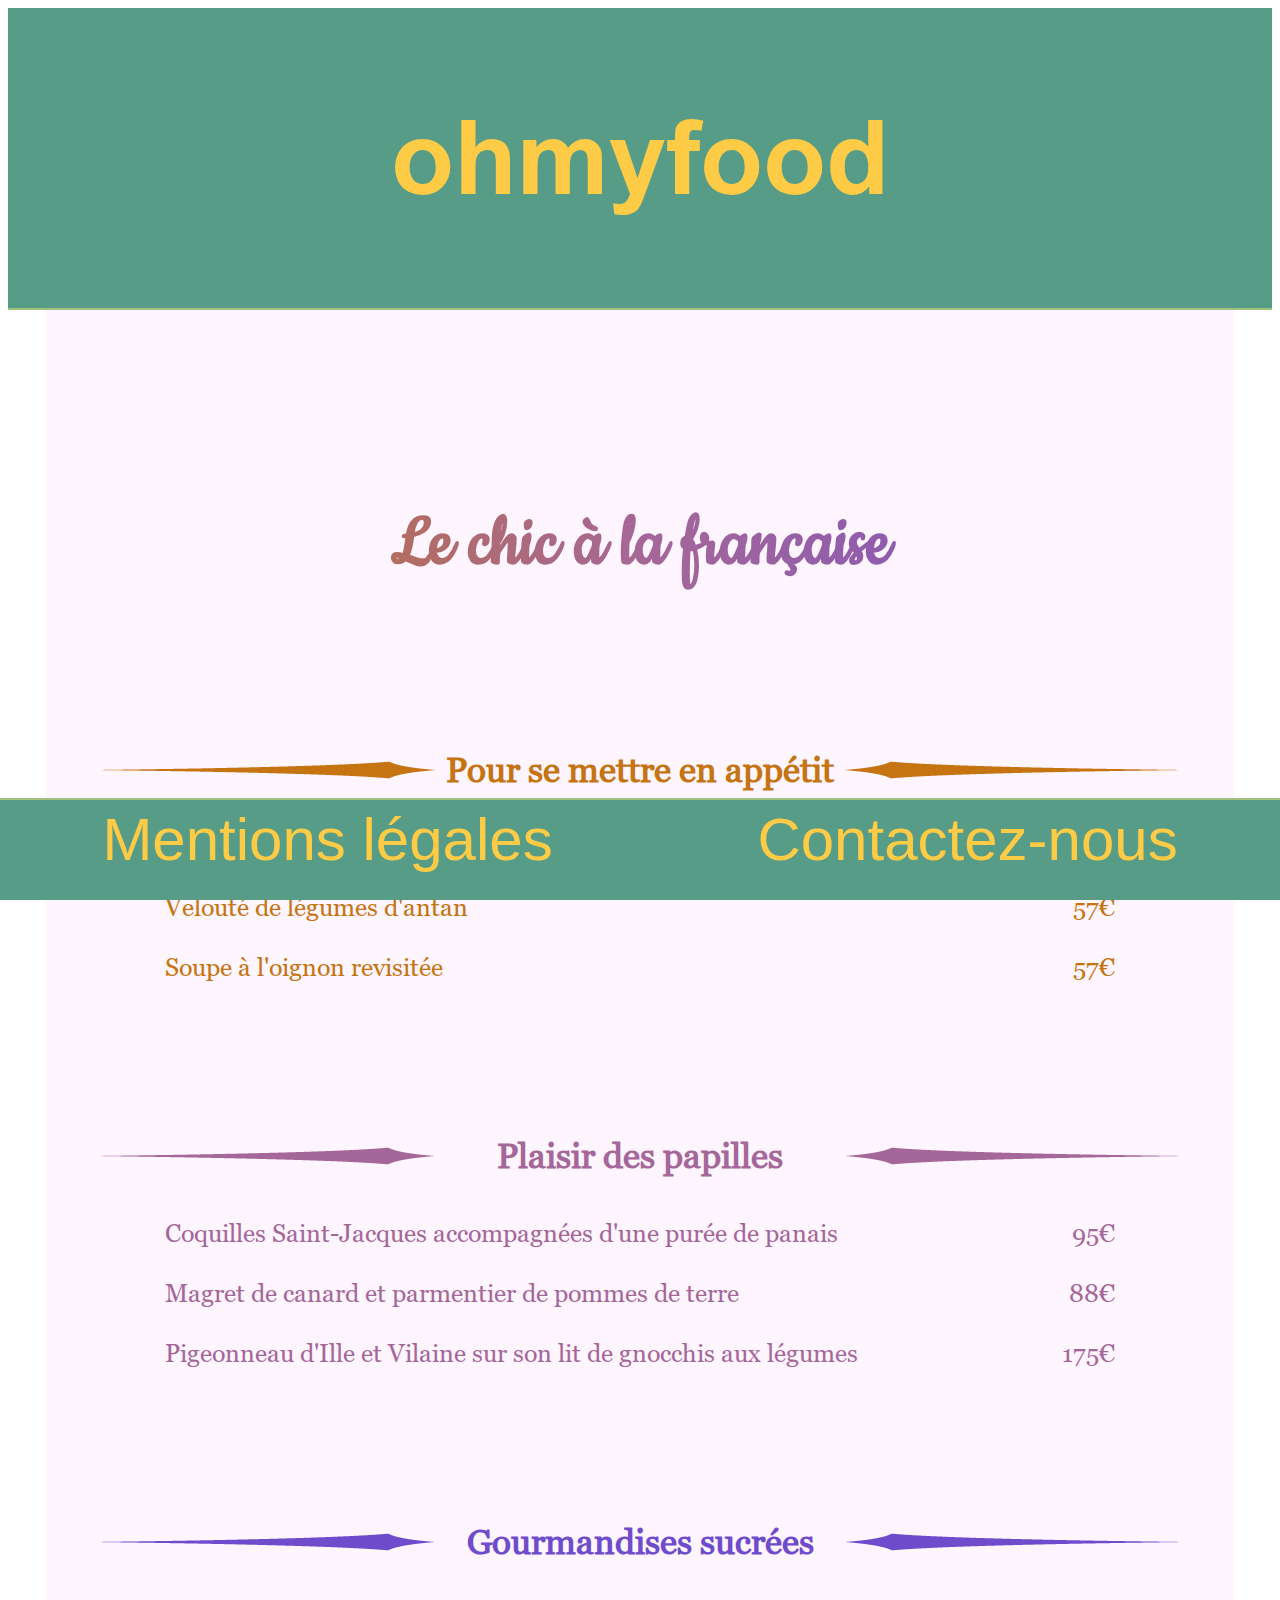
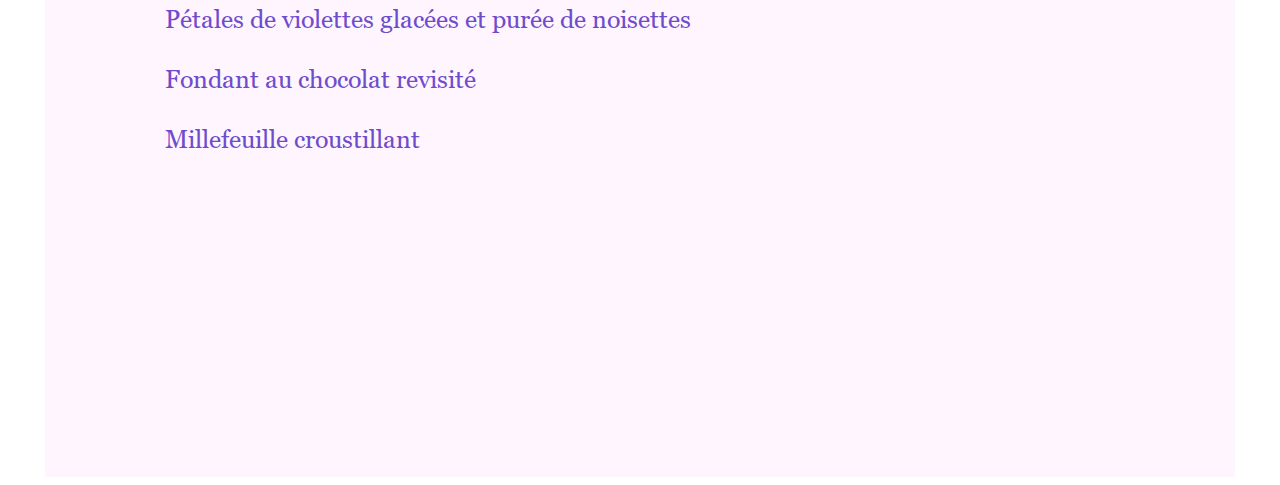
==== chic_fr.html @ 9d6118db "organisation css" ====
<!DOCTYPE html>
<html lang="fr">
    
    <head>
        <meta charset="utf-8">
        <meta name="viewport" content="width=device-width, initial-scale=1, shrink-to-fit=no">
        <title>Ohmyfood!</title>
        <link rel="stylesheet" href="assets/css/head_foot.css">
        <link rel="stylesheet" href="assets/css/menu2.css">
        <link rel="stylesheet" href="https://i.icomoon.io/public/e235103e57/UntitledProject/style.css">
    </head>

    <body>
        <header>
            <a href="https://andream-p3.github.io/index.html">
                <i class="icon-logo_omf-6"></i>
                <h1>ohmyfood</h1>
            </a>
        </header>

        <section class="bloc_menu">
            <div class="restaurant" id="nom_du_restaurant"><!--nom restaurant-->                
                <h2>Le chic à la française</h2>
            </div>

            <article class="entrée"><!--entrée-->
                <h3><img src="assets/img//alinea1.png" alt="" width="336" height="22" class="left" />Pour se mettre en appétit<img src="assets/img//alinea1.png" width="336" height="22" alt="" class="miroir" /></h3>
                <div class="underline1"></div>
                <div class="platprix">
                    <span>Tartare de poulpe acidulé aux zests d'orange</span>
                    <span>79€</span>
                </div>
                <div class="platprix align-self-center">
                    <span>Velouté de légumes d'antan</span>
                    <span>57€</span>
                </div>
                <div class="platprix align-self-center">
                    <span>Soupe à l'oignon revisitée</span>
                    <span>57€</span>
                </div>
            </article>

            <article class="plat"><!--plat-->
                <h3><img src="assets/img//alinea2.png" width="336" height="22" alt="" class="left" />Plaisir des papilles<img src="assets/img//alinea2.png" width="336" height="22" alt="" class="miroir" /></h3>
                <div class="underline2"></div>
                <div class="platprix align-self-center">
                    <span>Coquilles Saint-Jacques accompagnées d'une purée de panais</span>
                    <span>95€</span>
                </div>
                <div class="platprix align-self-center">
                    <span>Magret de canard et parmentier de pommes de terre</span>
                    <span>88€</span>
                </div>
                <div class="platprix align-self-center">
                    <span>Pigeonneau d'Ille et Vilaine sur son lit de gnocchis aux légumes</span>
                    <span>175€</span>
                </div>
        
            </article>

            <article class="dessert"><!--dessert-->
                <h3><img src="assets/img//alinea3.png" width="336" height="22" alt="" class="left" />Gourmandises sucrées<img src="assets/img//alinea3.png" width="336" height="22" alt="" class="miroir" /></h3>
                <div class="underline3"></div>
                <div class="platprix">
                    <span>Pétales de violettes glacées et purée de noisettes</span>
                </div>
                <div class="platprix">
                    <span>Fondant au chocolat revisité</span>
                </div>
                <div class="platprix">
                    <span>Millefeuille croustillant</span>
                </div>
            </article>
        </section>
            
        <footer>
            <div><a href="mentions_legales.html" class="pdp">Mentions légales</a></div>
            <div><a href="contact.html" class="pdp">Contactez-nous</a></div>
        </footer>
        
    </body>
</html>
---- assets/css/head_foot.css ----
@keyframes wiggle
{
    25%
    {
        transform: translateX(1%);
    }

    75%
    {
        transform: translateX(-1%);
    }
}

@font-face
{
    font-family: 'Arial Bold';
    src: url('../fonts/arialbd.ttf') format('truetype');
}

header
{
    background-color: #579c87;
    background-position: top;
    width: 100%;
    height: 130px;
    border-bottom: solid 2px #a1c181;
    display: flex;
    justify-content: center;
}

footer
{
    display: flex;
    justify-content: space-around;
    position: fixed;
    width: 100%;
    height: 30px;
    background-color: #579c87;
    border-top: solid 2px #a1c181;
    bottom: 0;
    left: 0;
}

h1
{
    color: #fdcb46;
    font-size: 50px;
    font-family: 'Arial Bold'; 
    margin: auto;   
}

.pdp
{
    text-align: center;
    font-family: Arial;
    font-size: 20px;
    color: #fdcb46;
    margin-top: 5px;
}

.pdp:hover
{
    animation: wiggle 100ms cubic-bezier(.4,.1,.6,.9);
    animation-iteration-count: 2;
}

.icon-logo_omf-6
{
    text-align: center;
    font-size: 60px;
    background: -webkit-linear-gradient(15deg, #dd9ea2, #efe9ca);
    -webkit-background-clip: text;
    -webkit-text-fill-color: transparent;
}

/*smartphone*/
@media (min-width: 576px) 
{
    header
    {
        height: 140px;
    }
    h1
    {
        font-size: 55px;
    }
}

/*tablette*/
@media (min-width: 768px) 
{
    .pdp
    {
        font-size: 40px;
    }
    h1
    {
        font-size: 95px;
    }
    footer
    {
        height: 60px;
    }
    header
    {
        height: 220px;
    }
    .icon-logo_omf-6
    {
        font-size: 100px;
    }
}

/*grand écran*/
@media (min-width: 992px) 
{
    .pdp
    {
        font-size: 60px;
    }
    h1
    {
        font-size: 103px;
    }
    footer
    {
        height: 100px;
    }
    header
    {
        height: 260px;
    }
    .icon-logo_omf-6
    {
        font-size: 130px;
    }
}

/* Très grand écran */
@media (min-width: 1200px) 
{
    header
    {
        height: 300px;
    }
    .icon-logo_omf-6
    {
        font-size: 160px;
    }
}
---- assets/css/menu2.css ----
/*Fonts*/
@font-face
{
    font-family: 'Cookie';
    src: url('../fonts/Cookie-Regular.ttf') format('truetype');
}
@font-face
{
    font-family: 'Georgia';
    src: url('../fonts/georgia.ttf') format('truetype');
}

/*Animations*/
@keyframes underline
{
    0%
    {
        transform: scaleX(0)
    }
    25%
    {
        transform: scaleX(.25)
    }
    50%
    {
        transform: scaleX(.5)
    }
    75%
    {
        transform: scaleX(.75)
    }
    100%
    {
        transform: scaleX(1)
    }
}
   

/*Balises Génériques*/
h2 /*nom restaurant*/
{
    background: -webkit-linear-gradient(5deg, #c67412, #a56799, #6e4ccc);
    -webkit-background-clip: text;
    -webkit-text-fill-color: transparent;
    font-family: 'Cookie';
    font-size: 80px;
    font-weight: bold;
    padding-top: 100px;
    margin-top: 0px;
    padding-bottom: 30px;  
    margin-bottom: 0px;
}

h3 /*Entrées, plats, desserts*/
{
    font-family: 'Georgia';
    font-size: 35px;
    text-align: center;
    margin-top: 0px;
    padding-top: 130px;
    display: flex;
    flex-direction: row;
    justify-content: space-between;
}

a
{
    text-decoration: none;
    cursor: pointer;
    display: flex;
    flex-direction: column;
    justify-content: center;
}

span
{
    font-family: 'Georgia';
    font-size: 15px;
    line-height: 25px;
}

img /*fait disparaitre les images décoratives en mode smartphone + tablette*/
{
    width: 0px;
    height: auto;
}   

/*Attributs spécifiques*/
.restaurant
{
    text-align: center;
}

.entrée
{
    color: #c67412;
}

.plat
{
    color: #a56799;
}

.dessert
{
    padding-bottom: 50px;
    color: #6e4ccc;
}

.platprix
{
    display: flex;
    justify-content: space-between;
    margin: 15px 0;
}

.bloc_menu
{
    max-width: 1190px;
    margin: 0 auto;
    background-color: #fff5fe;
}




/*smartphone*/
@media (min-width: 576px) 
{
    span
    {
        font-size: 20px;
    }
}

/*tablette*/
@media (min-width: 768px) 
{
    .platprix
    {
        padding: 10px 10px;
    }
    .dessert
    {
        padding-bottom: 150px;
    }
    span
    {
        font-size: 25px;
    }
}

/*grand écran*/
@media (min-width: 992px) 
{
    h2
    {
        padding-top: 190px;
    }
    .platprix
    {
        padding: 10px 120px;
    }
    .dessert
    {
        padding-bottom: 300px;
    }
    .miroir
    {
        transform: scaleX(-1);
        margin-right: 55px;
    }
    img
    {
        width: 250px;
        height: 18px;
        margin-top: 13px;
    }
    .left
    {
        margin-left: 55px;
    }
    .entrée
    {
        position: relative;
    }
    .entrée:hover .underline1
    {
        content:"";
        position: absolute;
        top: 175px;
        left: 33%;
        background: #c67412;
        width: 400px;
        height: 2px;
        transform: scaleX(0);
        transform-origin: left; 
        animation: underline 1000ms 150ms linear forwards;
    }
    .plat
    {
        position: relative;
    }
    .plat:hover .underline2
    {
        content:"";
        position: absolute;
        top: 175px;
        left: 37%;
        background: #a56799;
        width: 305px;
        height: 2px;
        transform: scaleX(0);
        transform-origin: left; 
        animation: underline 1000ms 150ms linear forwards;
    }
    .dessert
    {
        position: relative;
    }
    .dessert:hover .underline3
    {
        content:"";
        position: absolute;
        top: 175px;
        left: 35%;
        background: #6e4ccc;
        width: 360px;
        height: 2px;
        transform: scaleX(0);
        transform-origin: left; 
        animation: underline 1000ms 150ms linear forwards;
    }
}

/* Très grand écran */
@media (min-width: 1200px) 
{
    img
    {
        width: 336px;
        height: 22px;
        margin-top: 10px;
    }
    .left
    {
        margin-left: 55px;
    }
    .miroir
    {
        margin-right: 55px;
    }
}
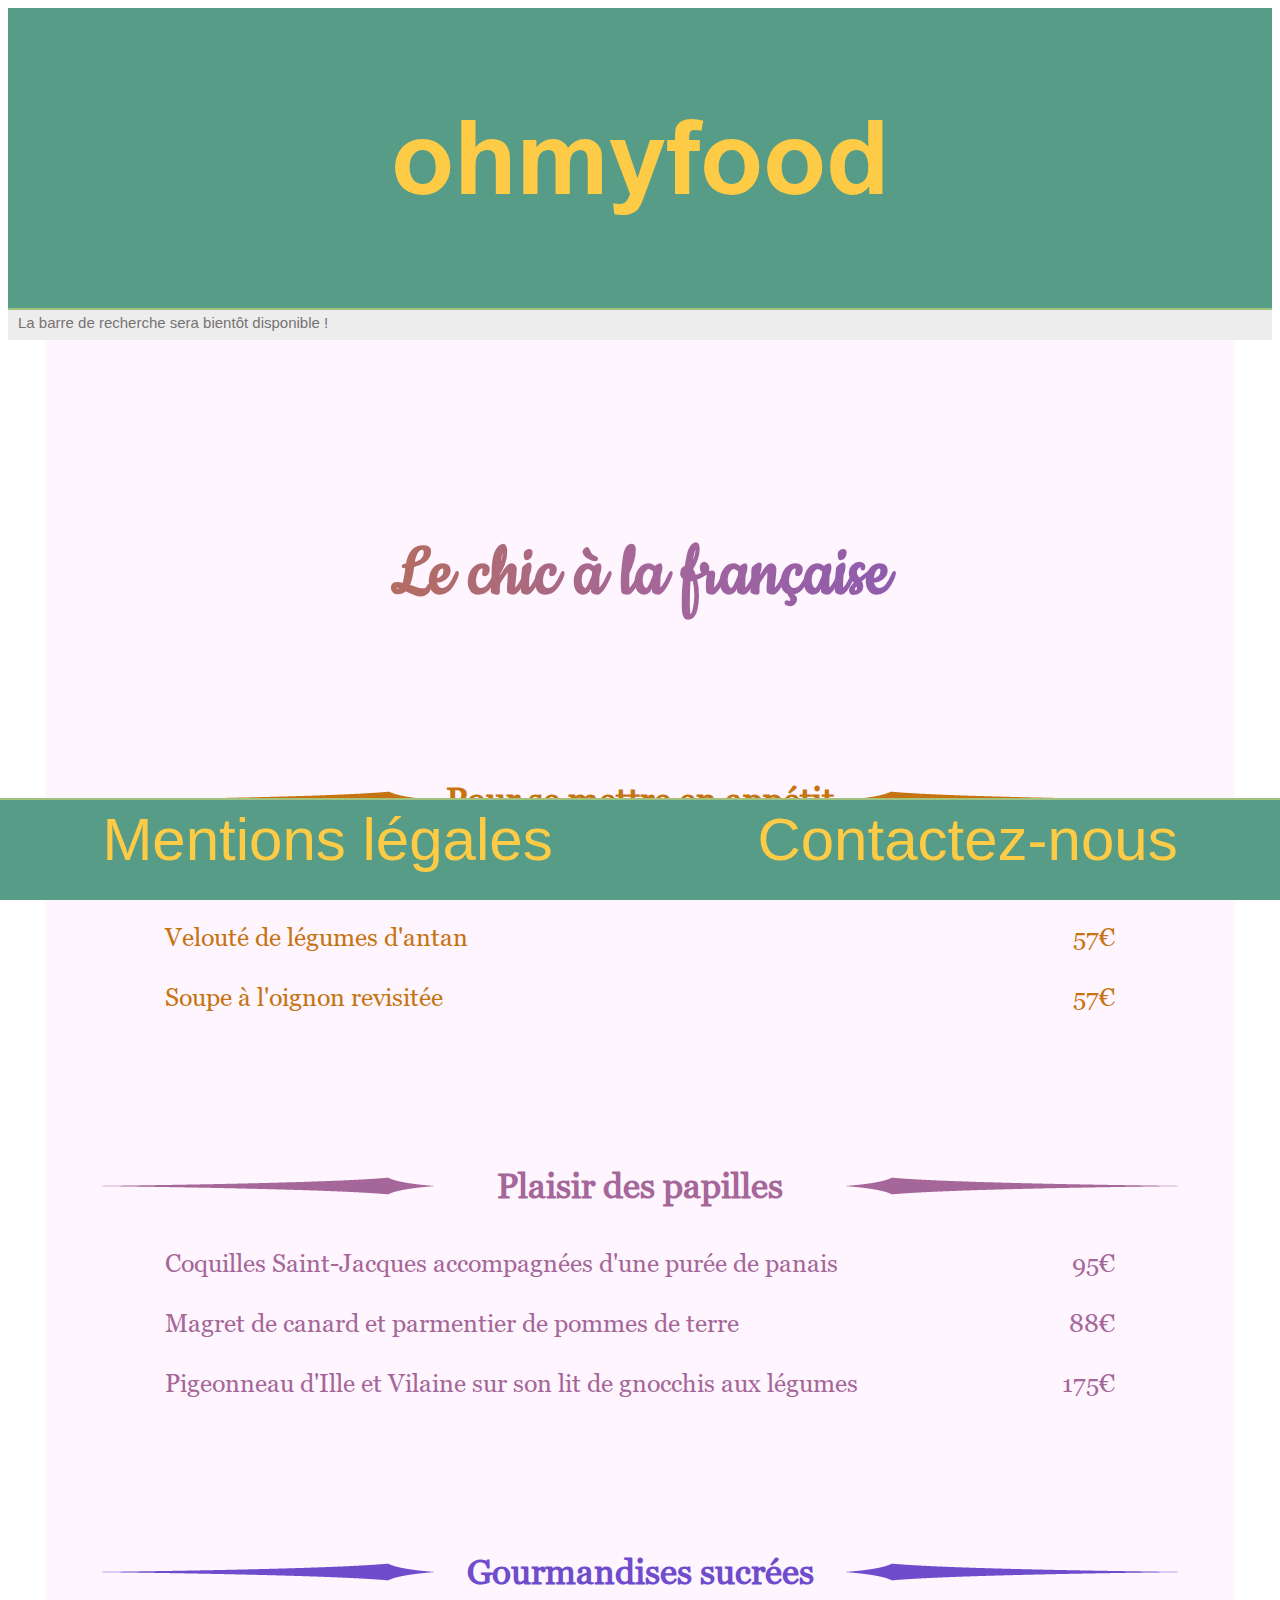
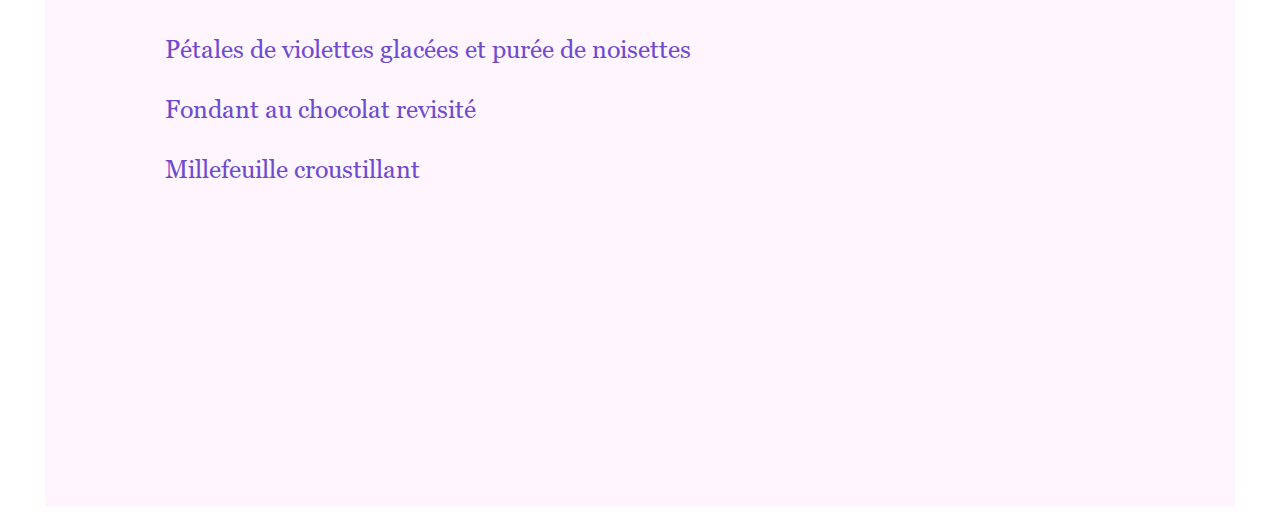
==== commit 81e38050: "codage CSS/Html de la barre de recherche" ====
--- a/chic_fr.html
+++ b/chic_fr.html
@@ -5,8 +5,12 @@
         <meta charset="utf-8">
         <meta name="viewport" content="width=device-width, initial-scale=1, shrink-to-fit=no">
         <title>Ohmyfood!</title>
+        <meta name="description" content="Menu du restaurant Le Chic à la Française via Ohmyfood">
+        <link rel="icon" href="assets/img/favicon.png" />
+        <link rel="stylesheet" href="assets/css/fonts.css">
         <link rel="stylesheet" href="assets/css/head_foot.css">
         <link rel="stylesheet" href="assets/css/menu2.css">
+        <link rel="stylesheet" href="assets/css/animations.css">
         <link rel="stylesheet" href="https://i.icomoon.io/public/e235103e57/UntitledProject/style.css">
     </head>
 
@@ -17,6 +21,7 @@
                 <h1>ohmyfood</h1>
             </a>
         </header>
+        <nav><a class="search" href="#"><i class="icon-search"></i></a><span class="wait">La barre de recherche sera bientôt disponible !</span></nav>
 
         <section class="bloc_menu">
             <div class="restaurant" id="nom_du_restaurant"><!--nom restaurant-->                
@@ -24,7 +29,7 @@
             </div>
 
             <article class="entrée"><!--entrée-->
-                <h3><img src="assets/img//alinea1.png" alt="" width="336" height="22" class="left" />Pour se mettre en appétit<img src="assets/img//alinea1.png" width="336" height="22" alt="" class="miroir" /></h3>
+                <h3><img src="assets/img//alinea1.png" alt="décor" width="336" height="22" class="left" />Pour se mettre en appétit<img src="assets/img//alinea1.png" width="336" height="22" alt="décor" class="miroir" /></h3>
                 <div class="underline1"></div>
                 <div class="platprix">
                     <span>Tartare de poulpe acidulé aux zests d'orange</span>
@@ -41,7 +46,7 @@
             </article>
 
             <article class="plat"><!--plat-->
-                <h3><img src="assets/img//alinea2.png" width="336" height="22" alt="" class="left" />Plaisir des papilles<img src="assets/img//alinea2.png" width="336" height="22" alt="" class="miroir" /></h3>
+                <h3><img src="assets/img//alinea2.png" width="336" height="22" alt="décor" class="left" />Plaisir des papilles<img src="assets/img//alinea2.png" width="336" height="22" alt="décor" class="miroir" /></h3>
                 <div class="underline2"></div>
                 <div class="platprix align-self-center">
                     <span>Coquilles Saint-Jacques accompagnées d'une purée de panais</span>
@@ -59,7 +64,7 @@
             </article>
 
             <article class="dessert"><!--dessert-->
-                <h3><img src="assets/img//alinea3.png" width="336" height="22" alt="" class="left" />Gourmandises sucrées<img src="assets/img//alinea3.png" width="336" height="22" alt="" class="miroir" /></h3>
+                <h3><img src="assets/img//alinea3.png" width="336" height="22" alt="décor" class="left" />Gourmandises sucrées<img src="assets/img//alinea3.png" width="336" height="22" alt="décor" class="miroir" /></h3>
                 <div class="underline3"></div>
                 <div class="platprix">
                     <span>Pétales de violettes glacées et purée de noisettes</span>
@@ -75,7 +80,7 @@
             
         <footer>
             <div><a href="mentions_legales.html" class="pdp">Mentions légales</a></div>
-            <div><a href="contact.html" class="pdp">Contactez-nous</a></div>
+            <div><a href="mailto:ohmyfood@openclassrooms.com" class="pdp">Contactez-nous</a></div>
         </footer>
         
     </body>
--- a/assets/css/fonts.css
+++ b/assets/css/fonts.css
@@ -0,0 +1,53 @@
+@font-face
+{
+    font-family: 'Arial Bold';
+    src: url('../fonts/arialbd.ttf') format('truetype');
+}
+
+@font-face
+{
+    font-family: 'Allura';
+    src: url('../fonts/Allura-Regular.otf') format('opentype');
+}
+
+@font-face
+{
+    font-family: 'Action Man';
+    src: url('../fonts/Action_Man.ttf') format('truetype');
+}
+
+@font-face
+{
+    font-family: 'Cookie';
+    src: url('../fonts/Cookie-Regular.ttf') format('truetype');
+}
+
+@font-face
+{
+    font-family: 'Georgia';
+    src: url('../fonts/georgia.ttf') format('truetype');
+}
+
+@font-face
+{
+    font-family: 'Aguafina';
+    src: url('../fonts/AguafinaScript-Regular.ttf') format('truetype');
+}
+
+@font-face
+{
+    font-family: 'Marguerite';
+    src: url('../fonts/Marguerite.ttf') format('truetype');
+}
+
+@font-face
+{
+    font-family: 'Qwigley';
+    src: url('../fonts/Qwigley-Regular.ttf') format('truetype');
+}
+
+@font-face
+{
+    font-family: 'journal';
+    src: url('../fonts/journal.ttf') format('truetype');
+}--- a/assets/css/head_foot.css
+++ b/assets/css/head_foot.css
@@ -1,22 +1,3 @@
-@keyframes wiggle
-{
-    25%
-    {
-        transform: translateX(1%);
-    }
-
-    75%
-    {
-        transform: translateX(-1%);
-    }
-}
-
-@font-face
-{
-    font-family: 'Arial Bold';
-    src: url('../fonts/arialbd.ttf') format('truetype');
-}
-
 header
 {
     background-color: #579c87;
@@ -25,6 +6,7 @@
     height: 130px;
     border-bottom: solid 2px #a1c181;
     display: flex;
+    flex-direction: column;
     justify-content: center;
 }
 
@@ -49,6 +31,31 @@
     margin: auto;   
 }
 
+nav
+{
+    width: 100%;
+    background-color: #ededed;
+    line-height: 20px;
+    display: flex;
+    flex-direction: row;
+}
+
+.wait
+{
+    font-size: 15px;
+    color: #767373;
+    padding-left: 10px;
+    margin-bottom: 5px;
+    font-family: Arial;
+}
+
+.search
+{
+    text-decoration: none;
+    color: #767373;
+}
+
+
 .pdp
 {
     text-align: center;
@@ -56,12 +63,6 @@
     font-size: 20px;
     color: #fdcb46;
     margin-top: 5px;
-}
-
-.pdp:hover
-{
-    animation: wiggle 100ms cubic-bezier(.4,.1,.6,.9);
-    animation-iteration-count: 2;
 }
 
 .icon-logo_omf-6
--- a/assets/css/menu2.css
+++ b/assets/css/menu2.css
@@ -1,41 +1,3 @@
-/*Fonts*/
-@font-face
-{
-    font-family: 'Cookie';
-    src: url('../fonts/Cookie-Regular.ttf') format('truetype');
-}
-@font-face
-{
-    font-family: 'Georgia';
-    src: url('../fonts/georgia.ttf') format('truetype');
-}
-
-/*Animations*/
-@keyframes underline
-{
-    0%
-    {
-        transform: scaleX(0)
-    }
-    25%
-    {
-        transform: scaleX(.25)
-    }
-    50%
-    {
-        transform: scaleX(.5)
-    }
-    75%
-    {
-        transform: scaleX(.75)
-    }
-    100%
-    {
-        transform: scaleX(1)
-    }
-}
-   
-
 /*Balises Génériques*/
 h2 /*nom restaurant*/
 {
@@ -136,6 +98,10 @@
 /*tablette*/
 @media (min-width: 768px) 
 {
+    span
+    {
+        font-size: 25px;
+    }
     .platprix
     {
         padding: 10px 10px;
@@ -143,10 +109,6 @@
     .dessert
     {
         padding-bottom: 150px;
-    }
-    span
-    {
-        font-size: 25px;
     }
 }
 
@@ -156,6 +118,12 @@
     h2
     {
         padding-top: 190px;
+    }
+    img
+    {
+        width: 250px;
+        height: 18px;
+        margin-top: 13px;
     }
     .platprix
     {
@@ -170,66 +138,30 @@
         transform: scaleX(-1);
         margin-right: 55px;
     }
-    img
-    {
-        width: 250px;
-        height: 18px;
-        margin-top: 13px;
-    }
     .left
     {
         margin-left: 55px;
     }
-    .entrée
-    {
-        position: relative;
-    }
     .entrée:hover .underline1
     {
-        content:"";
-        position: absolute;
         top: 175px;
         left: 33%;
         background: #c67412;
         width: 400px;
-        height: 2px;
-        transform: scaleX(0);
-        transform-origin: left; 
-        animation: underline 1000ms 150ms linear forwards;
-    }
-    .plat
-    {
-        position: relative;
     }
     .plat:hover .underline2
     {
-        content:"";
-        position: absolute;
         top: 175px;
         left: 37%;
         background: #a56799;
         width: 305px;
-        height: 2px;
-        transform: scaleX(0);
-        transform-origin: left; 
-        animation: underline 1000ms 150ms linear forwards;
-    }
-    .dessert
-    {
-        position: relative;
     }
     .dessert:hover .underline3
     {
-        content:"";
-        position: absolute;
         top: 175px;
         left: 35%;
         background: #6e4ccc;
         width: 360px;
-        height: 2px;
-        transform: scaleX(0);
-        transform-origin: left; 
-        animation: underline 1000ms 150ms linear forwards;
     }
 }
 
--- a/assets/css/animations.css
+++ b/assets/css/animations.css
@@ -0,0 +1,146 @@
+/*transition des menus de la page accueil : zoom + opacité réduite*/
+.fond:hover
+{
+    transition: opacity 0.9s ease;
+}
+
+.zoom span {
+    transition: all 0.9s ease;
+}
+
+.zoom:hover span
+{
+    transform: scale(1.1);
+}
+
+.zoom:hover span.menu1
+{
+    padding-top: 20px;
+}
+
+.menu:hover, .menu:focus {
+    opacity: 0.5;
+}
+
+/*animation mentions légales et contact au survol*/
+@keyframes wiggle
+{
+    25%
+    {
+        transform: translateX(1%);
+    }
+
+    75%
+    {
+        transform: translateX(-1%);
+    }
+}
+
+.pdp:hover
+{
+    animation: wiggle 100ms cubic-bezier(.4,.1,.6,.9);
+    animation-iteration-count: 2;
+}
+
+/*animation point de suspension de la <section class="next"> prochainement*/ 
+@keyframes points
+{
+    0%
+    {
+        opacity: 0;
+    }
+    100%
+    {
+        opacity: 1;
+    }
+}
+
+.suspens
+{
+    animation: points 700ms backwards infinite ease-in-out alternate;
+    transform-origin: left;
+    transform: opacity(0);
+}
+
+.pt1
+{
+    animation-delay: 100ms;
+}
+
+.pt2
+{
+    animation-delay: 300ms;
+}
+
+.pt3
+{
+    animation-delay: 500ms;
+}
+
+/*animation entrée/plat/dessert, le titre de l'article <h3> se souligne au survol*/
+@keyframes underline
+{
+    0%
+    {
+        transform: scaleX(0)
+    }
+    25%
+    {
+        transform: scaleX(.25)
+    }
+    50%
+    {
+        transform: scaleX(.5)
+    }
+    75%
+    {
+        transform: scaleX(.75)
+    }
+    100%
+    {
+        transform: scaleX(1)
+    }
+}
+
+@media (min-width: 992px) 
+{.entrée
+    {
+        position: relative;
+    }
+    .entrée:hover .underline1
+    {
+        content:"";
+        position: absolute;
+        height: 2px;
+        transform: scaleX(0);
+        transform-origin: left; 
+        animation: underline 1000ms 150ms linear forwards;
+    }
+    .plat
+    {
+        position: relative;
+    }
+    .plat:hover .underline2
+    {
+        content:"";
+        position: absolute;
+        height: 2px;
+        transform: scaleX(0);
+        transform-origin: left; 
+        animation: underline 1000ms 150ms linear forwards;
+    }
+    .dessert
+    {
+        position: relative;
+    }
+    .dessert:hover .underline3
+    {
+        content:"";
+        position: absolute;
+        height: 2px;
+        transform: scaleX(0);
+        transform-origin: left; 
+        animation: underline 1000ms 150ms linear forwards;
+    }
+}
+
